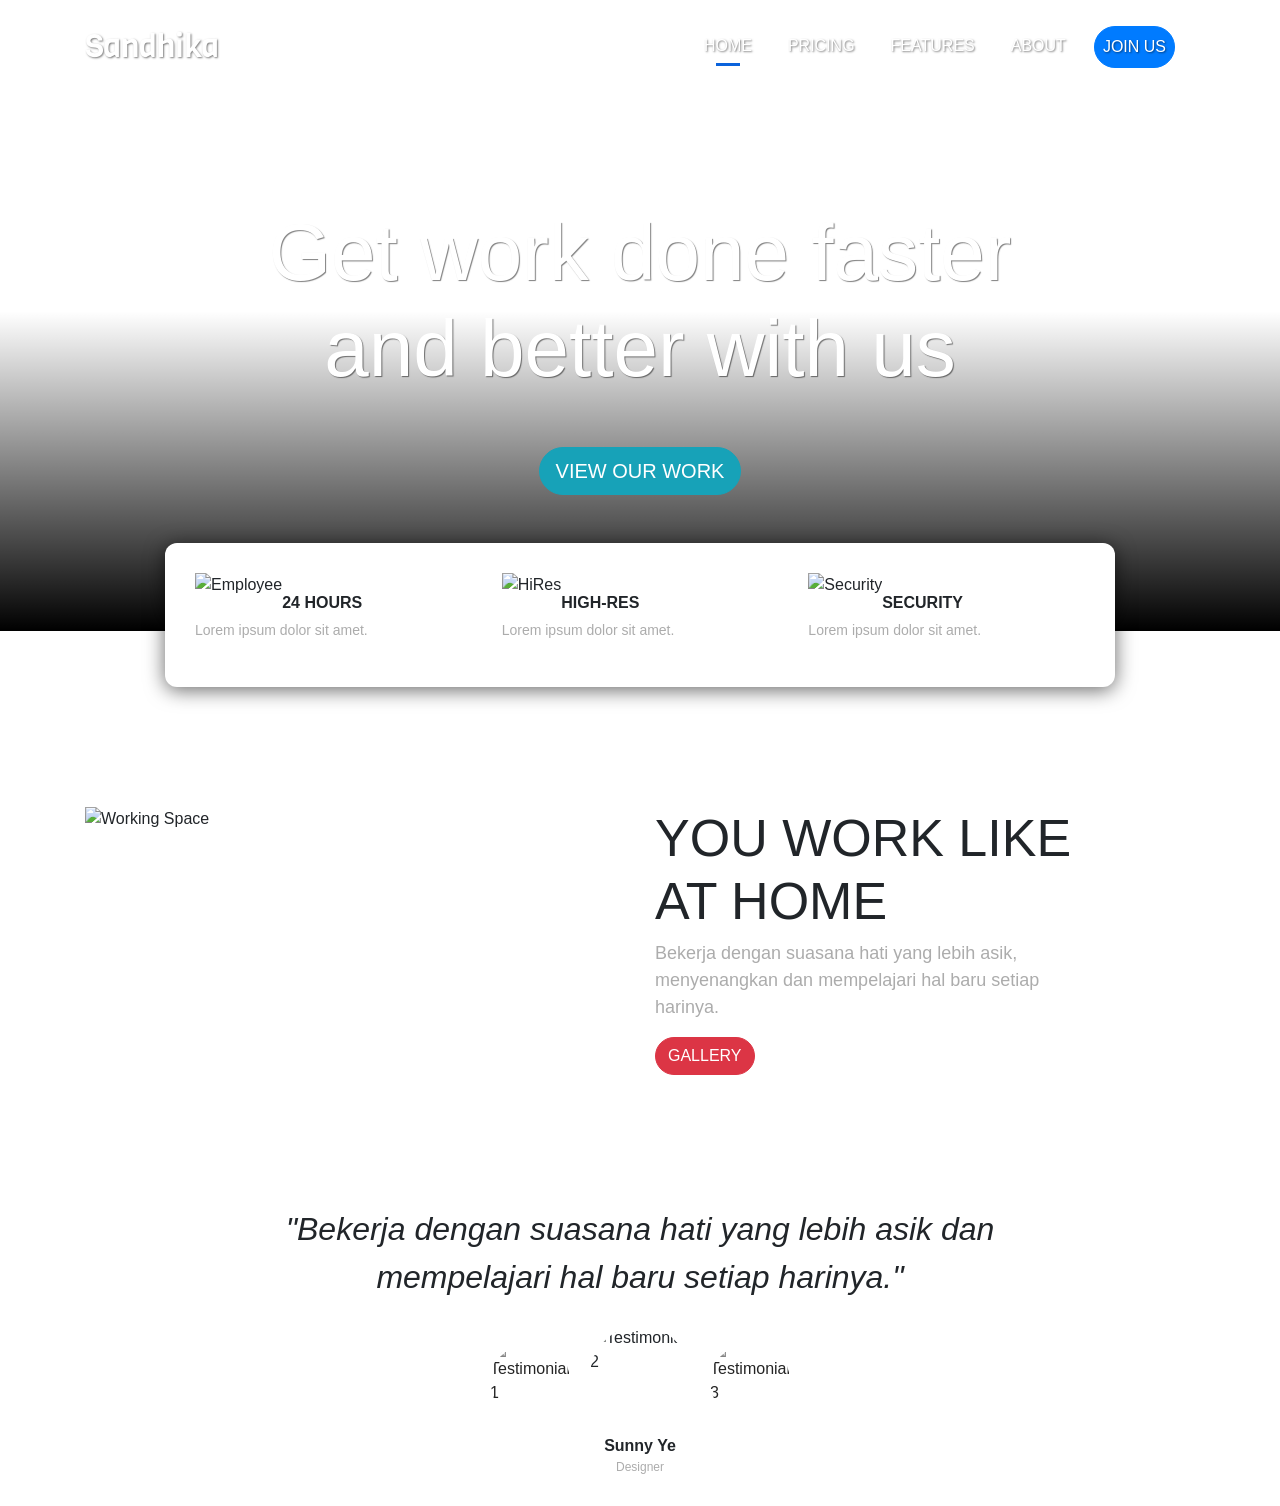
==== index.html @ ac18e95d "API animation IntersectionObserver add" ====
<!doctype html>
<html lang="en">
  <head>
    <!-- Required meta tags -->
    <meta charset="utf-8">
    <meta name="viewport" content="width=device-width, initial-scale=1, shrink-to-fit=no">

    <!-- Bootstrap CSS -->
    <link rel="stylesheet" href="https://stackpath.bootstrapcdn.com/bootstrap/4.1.3/css/bootstrap.min.css" integrity="sha384-MCw98/SFnGE8fJT3GXwEOngsV7Zt27NXFoaoApmYm81iuXoPkFOJwJ8ERdknLPMO" crossorigin="anonymous">
    <link rel="stylesheet" href="css/style.css">

    <!-- Google Fonts -->
    <link href="https://fonts.googleapis.com/css?family=Viga" rel="stylesheet">

    <title>Sandhika Galih</title>
  </head>
  <body>


    <!-- Navbar -->
    <nav class="navbar navbar-expand-lg navbar-light">
      <div class="container">
        <a class="navbar-brand" href="#">Sandhika</a>
        <button class="navbar-toggler" type="button" data-toggle="collapse" data-target="#navbarNavAltMarkup" aria-controls="navbarNavAltMarkup" aria-expanded="false" aria-label="Toggle navigation">
          <span class="navbar-toggler-icon"></span>
        </button>
        <div class="collapse navbar-collapse" id="navbarNavAltMarkup">
          <div class="navbar-nav ml-auto">
            <a class="nav-item nav-link active" href="#">Home <span class="sr-only">(current)</span></a>
            <a class="nav-item nav-link" href="#">Pricing</a>
            <a class="nav-item nav-link" href="#">Features</a>
            <a class="nav-item nav-link" href="#">About</a>
            <a class="nav-item nav-link btn btn-primary text-white tombol" href="#">Join Us</a>
          </div>
        </div>
      </div>
    </nav>
    <!-- akhir Navbar -->

    <!-- Jumbotron -->
    <div class="jumbotron jumbotron-fluid">
      <div class="container">
        <h1 class="display-4">Get work done <span>faster</span> <br>and <span>better</span> with us</h1>
        <a href="#" class="btn btn-info btn-lg tombol">View Our Work</a>
      </div>
    </div>
    <!-- akhir Jumbotron -->


    <!-- container -->
    <div class="container">

      <!-- info panel -->
      <div class="row justify-content-center">
        <div class="col-10 info-panel scroll-animate">
          <div class="row">
            <div class="col-sm scroll-animate scroll-animate-delay-1">
              <img src="img/employee.png" alt="Employee" class="img-fluid float-left">
              <h4>24 Hours</h4>
              <p>Lorem ipsum dolor sit amet.</p>
            </div>
            <div class="col-lg scroll-animate scroll-animate-delay-2">
              <img src="img/hires.png" alt="HiRes" class="img-fluid float-left">
              <h4>High-Res</h4>
              <p>Lorem ipsum dolor sit amet.</p>
            </div>
            <div class="col-lg scroll-animate scroll-animate-delay-3">
              <img src="img/security.png" alt="Security" class="img-fluid float-left">
              <h4>Security</h4>
              <p>Lorem ipsum dolor sit amet.</p>
            </div>
          </div>
        </div>
      </div>
      <!-- akhir info panel -->


      <!-- Workingspace -->
      <div class="row workingspace">
        <div class="col-lg-6 scroll-slide-left">
          <img src="img/workingspace.png" alt="Working Space" class="img-fluid">
        </div>
        <div class="col-lg-5 scroll-slide-right">
          <h2>You <span>Work</span> Like at <span>Home</span></h2>
          <p>Bekerja dengan suasana hati yang lebih asik, menyenangkan
            dan mempelajari hal baru setiap harinya.</p>
          <a href="#" class="btn btn-danger tombol">Gallery</a>
        </div>
      </div>
      <!-- akhir Workingspace -->


      <!-- Testimonial -->
      <section class="testimonial">
        <div class="row justify-content-center">
          <div class="col-lg-8 scroll-animate">
            <p>"Bekerja dengan suasana hati yang lebih asik dan mempelajari hal baru setiap harinya."</p>
          </div>
        </div>
        <div class="row justify-content-center scroll-animate scroll-animate-delay-1">
          <div class="col-lg-6 justify-content-center d-flex">
            <img src="img/img1.png" alt="Testimonial 1">
            <img src="img/img2.png" alt="Testimonial 2" class="img-main">
            <img src="img/img3.png" alt="Testimonial 3">
          </div>
        </div>
        <div class="row justify-content-center info-text">
          <div class="col-lg text-center scroll-animate scroll-animate-delay-2">
            <h5>Sunny Ye</h5>
            <p>Designer</p>
          </div>
        </div>
      </section>
      <!-- akhir Testimonial -->


    </div>
    <!-- akhir container -->




    

    <!-- Optional JavaScript -->
    <!-- jQuery first, then Popper.js, then Bootstrap JS -->
    <script src="https://code.jquery.com/jquery-3.3.1.slim.min.js" integrity="sha384-q8i/X+965DzO0rT7abK41JStQIAqVgRVzpbzo5smXKp4YfRvH+8abtTE1Pi6jizo" crossorigin="anonymous"></script>
    <script src="https://cdnjs.cloudflare.com/ajax/libs/popper.js/1.14.3/umd/popper.min.js" integrity="sha384-ZMP7rVo3mIykV+2+9J3UJ46jBk0WLaUAdn689aCwoqbBJiSnjAK/l8WvCWPIPm49" crossorigin="anonymous"></script>
    <script src="https://stackpath.bootstrapcdn.com/bootstrap/4.1.3/js/bootstrap.min.js" integrity="sha384-ChfqqxuZUCnJSK3+MXmPNIyE6ZbWh2IMqE241rYiqJxyMiZ6OW/JmZQ5stwEULTy" crossorigin="anonymous"></script>

    <!-- Scroll Animation with IntersectionObserver -->
    <script>
      document.addEventListener('DOMContentLoaded', function() {
        const observerOptions = {
          root: null,
          rootMargin: '0px',
          threshold: 0.1
        };

        const observer = new IntersectionObserver((entries, observer) => {
          entries.forEach(entry => {
            if (entry.isIntersecting) {
              entry.target.classList.add('visible');
              observer.unobserve(entry.target);
            }
          });
        }, observerOptions);

        // Observe all elements with scroll animation classes
        const animatedElements = document.querySelectorAll(
          '.scroll-animate, .scroll-slide-left, .scroll-slide-right'
        );
        animatedElements.forEach(el => observer.observe(el));
      });
    </script>
  </body>
</html>
---- css/style.css ----
/* Navbar */
.navbar-brand {
    font: 32px Viga;
}


/* Jumbotron */
.jumbotron {
    background: url(../img/jumbotron-bg.jpg);
    background-size: cover;
    height: 540px;
    position: relative;
    z-index: -1;
}

.jumbotron::after {
    content: '';
    display: block;
    position: absolute;
    width: 100%;
    height: 50%;
    background-image: linear-gradient(to top, rgba(0,0,0,1), rgba(0,0,0,0));
    bottom: 0;
}

.jumbotron .container {
    color: white;
    text-align: center;
    position: relative;
    z-index: 1;
}

.jumbotron .display-4 {
    font-weight: 200;
    font-size: 2.6em;
    margin-top: 100px;
    text-shadow: 1px 1px 1px rgba(0, 0, 0, 0.5);
    margin-bottom: 50px;
}

.jumbotron .display-4 span {
    font-weight: 500;
}



/* Info Panel */
.info-panel {
    background-color: white;
    padding: 30px;
    margin-top: -120px;
    border-radius: 12px;
    box-shadow: 0 3px 20px rgba(0, 0, 0, 0.6);
}

.info-panel h4 {
    font-size: 16px;
    font-weight: bold;
    margin-top: 20px;
    text-transform: uppercase;
}

.info-panel p {
    font-size: 14px;
    font-weight: lighter;
    color: #acacac;
}



/* Workingspace */
.workingspace {
    margin-top: 120px;
    text-align: center;
}

.workingspace img {
    margin-bottom: 20px;
}

.workingspace h2 {
    font-size: 52px;
    text-transform: uppercase;
    font-weight: 200;
}

.workingspace h2 span {
    font-weight: 500;
}

.workingspace p {
    font-size: 18px;
    color: #ACACAC;
    font-weight: 200;
}


/* Testimonial */
.testimonial {
    margin-top: 130px;
}

.testimonial p {
    font-size: 1.4em;
    text-align: center;
    font-weight: 200;
    font-style: italic;
    margin-bottom: 30px;
}

.testimonial img {
    width: 80px;
    height: 80px;
    margin: 10px;
    border-radius: 50%;
    filter: grayscale(1);
}

.testimonial .img-main {
    width: 100px;
    height: 100px;
    margin-top: -5px;
    filter: grayscale(0);
}

.testimonial .info-text h5 {
    font-size: 16px;
    font-weight: bold;
}

.testimonial .info-text p {
    font-size: 12px;
    margin-top: -5px;
    color: #acacac;
    font-style: normal;
}



/* Utility */
.tombol {
    border-radius: 40px;
    text-transform: uppercase;
}

/* Scroll Animations */
.scroll-animate {
    opacity: 0;
    transform: translateY(50px);
    transition: all 0.8s ease-out;
}

.scroll-animate.visible {
    opacity: 1;
    transform: translateY(0);
}

.scroll-animate-delay-1 {
    transition-delay: 0.1s;
}

.scroll-animate-delay-2 {
    transition-delay: 0.2s;
}

.scroll-animate-delay-3 {
    transition-delay: 0.3s;
}

/* Slide from left */
.scroll-slide-left {
    opacity: 0;
    transform: translateX(-100px);
    transition: all 0.8s ease-out;
}

.scroll-slide-left.visible {
    opacity: 1;
    transform: translateX(0);
}

/* Slide from right */
.scroll-slide-right {
    opacity: 0;
    transform: translateX(100px);
    transition: all 0.8s ease-out;
}

.scroll-slide-right.visible {
    opacity: 1;
    transform: translateX(0);
}

/* RESPONSIVE */
@media (min-width: 992px) {
    .navbar {
        padding-top: 20px;
    }
    
    .navbar-brand, .nav-link {
        color: white !important;
        text-shadow: 1px 1px 2px rgba(0, 0, 0, 0.5)
    }

    .nav-link {
        text-transform: uppercase;
        margin-right: 20px;
    }

    .nav-link:hover::after,
    .nav-link.active::after {
        content: '';
        display: block;
        border-bottom: 3px solid #0B63DC;
        margin: auto;
        margin-bottom: -8px;
        width: 50%;
        padding-top: 5px;
    }


    .jumbotron {
        margin-top: -90px;
        height: 640px;
    }

    .jumbotron .display-4 {
        font-size: 5em;
        margin-top: 150px;
    }


    .workingspace {
        text-align: left;
    }


    .testimonial p {
        font-size: 2em;
    }

}
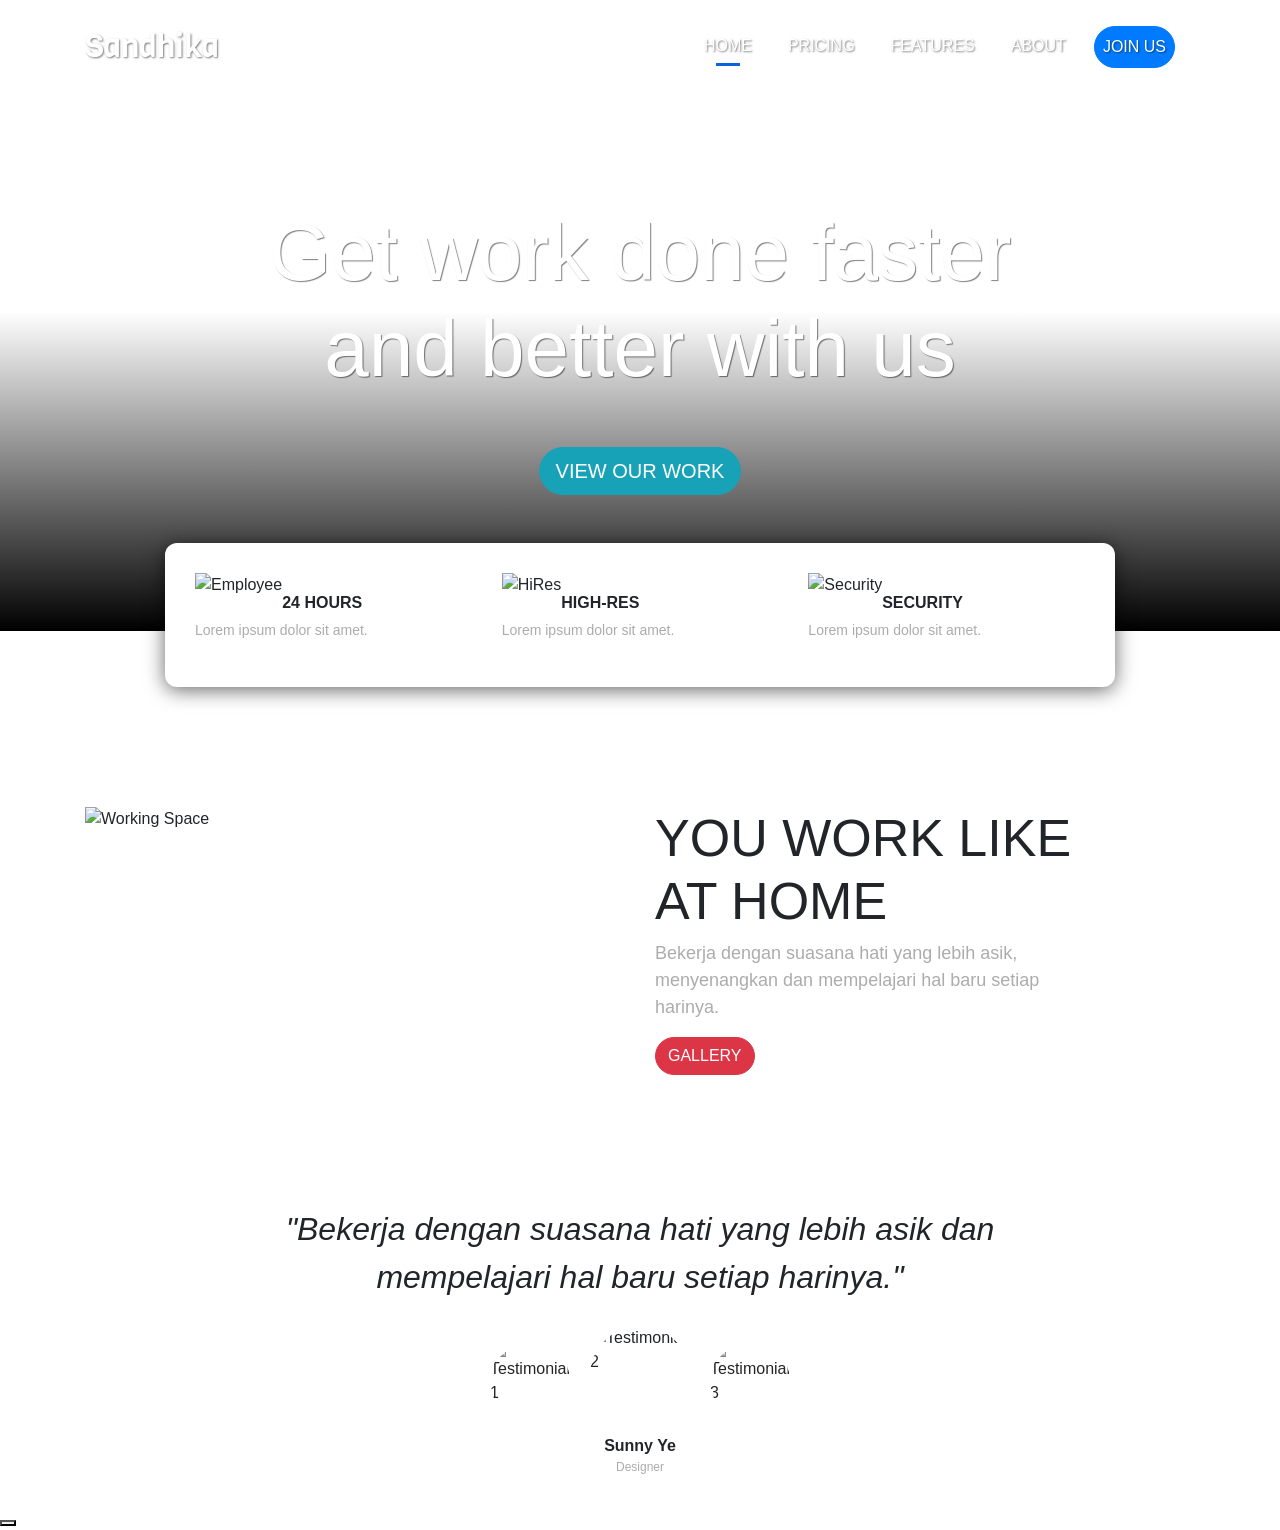
==== commit 4aa1fa0c: "redited buttons design" ====
--- a/index.html
+++ b/index.html
@@ -117,6 +117,10 @@
     </div>
     <!-- akhir container -->
 
+    <button>
+      
+    </button>
+
 
 
 
